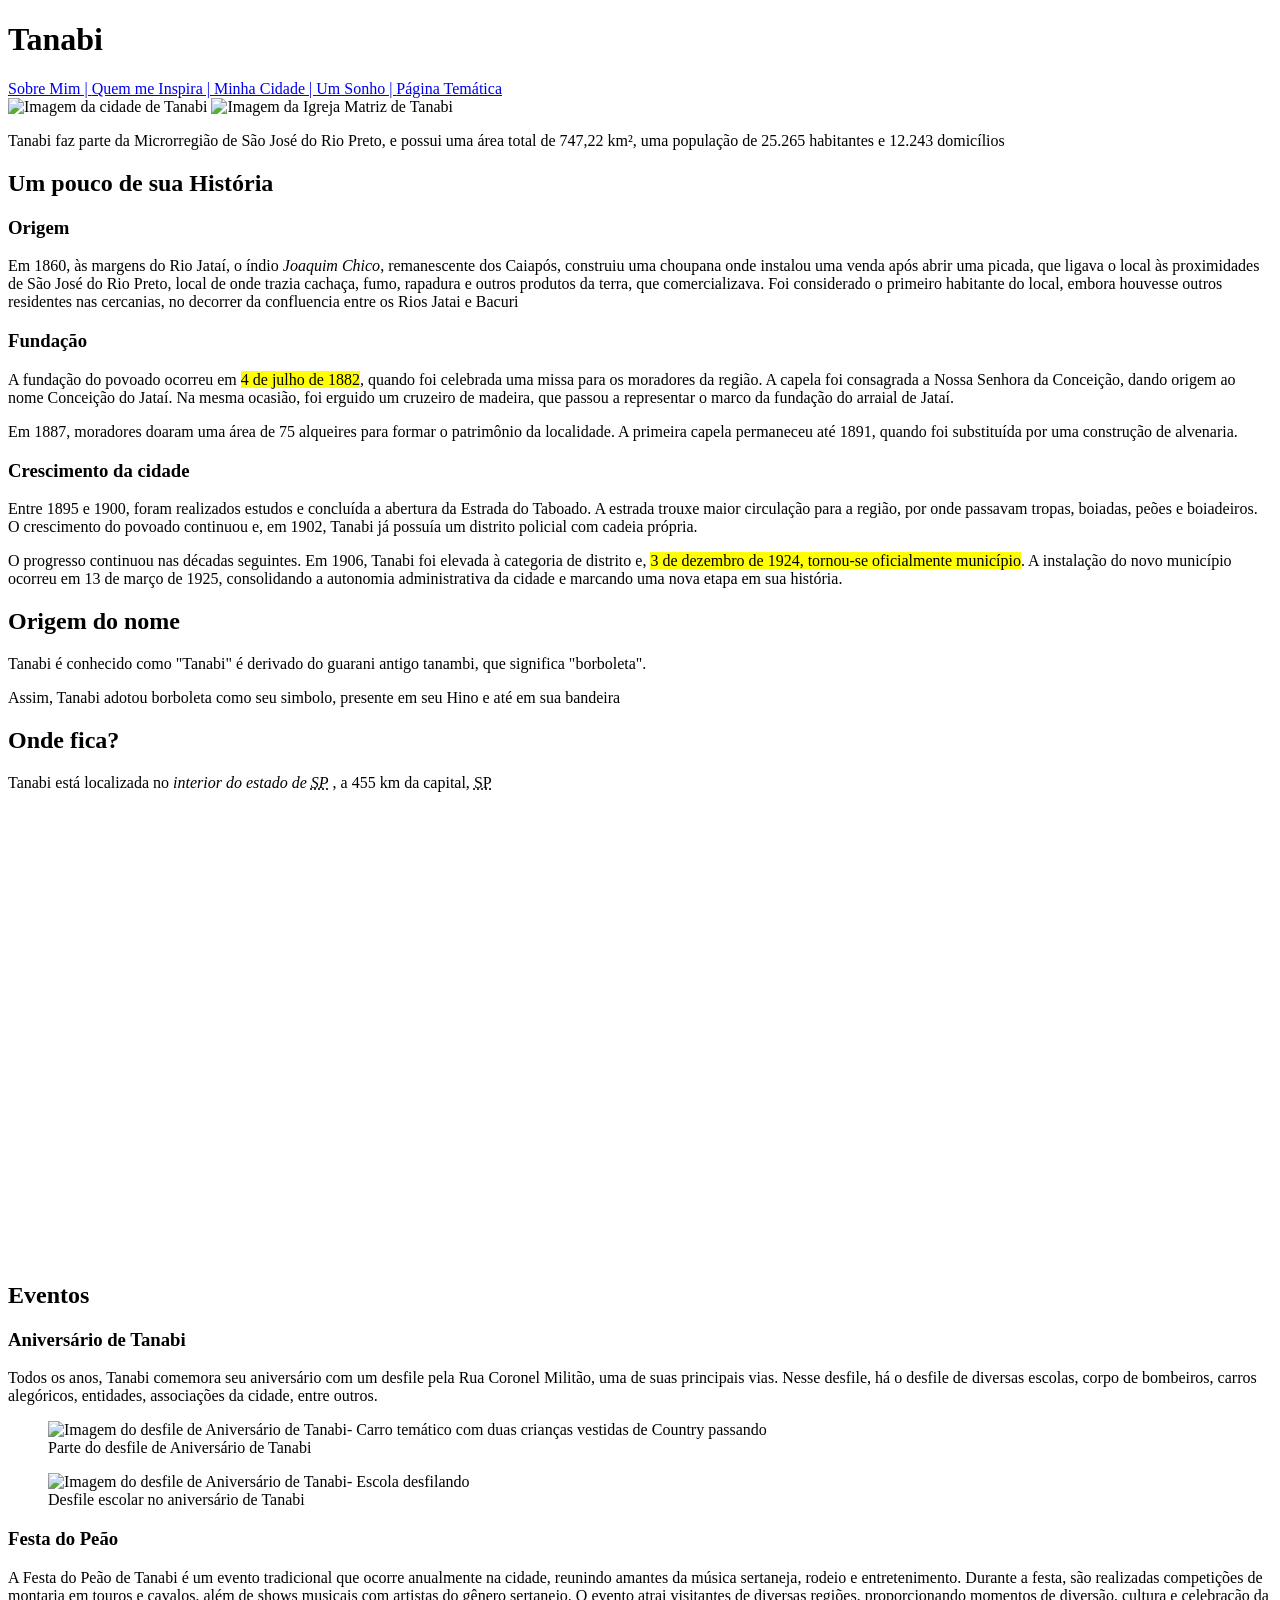
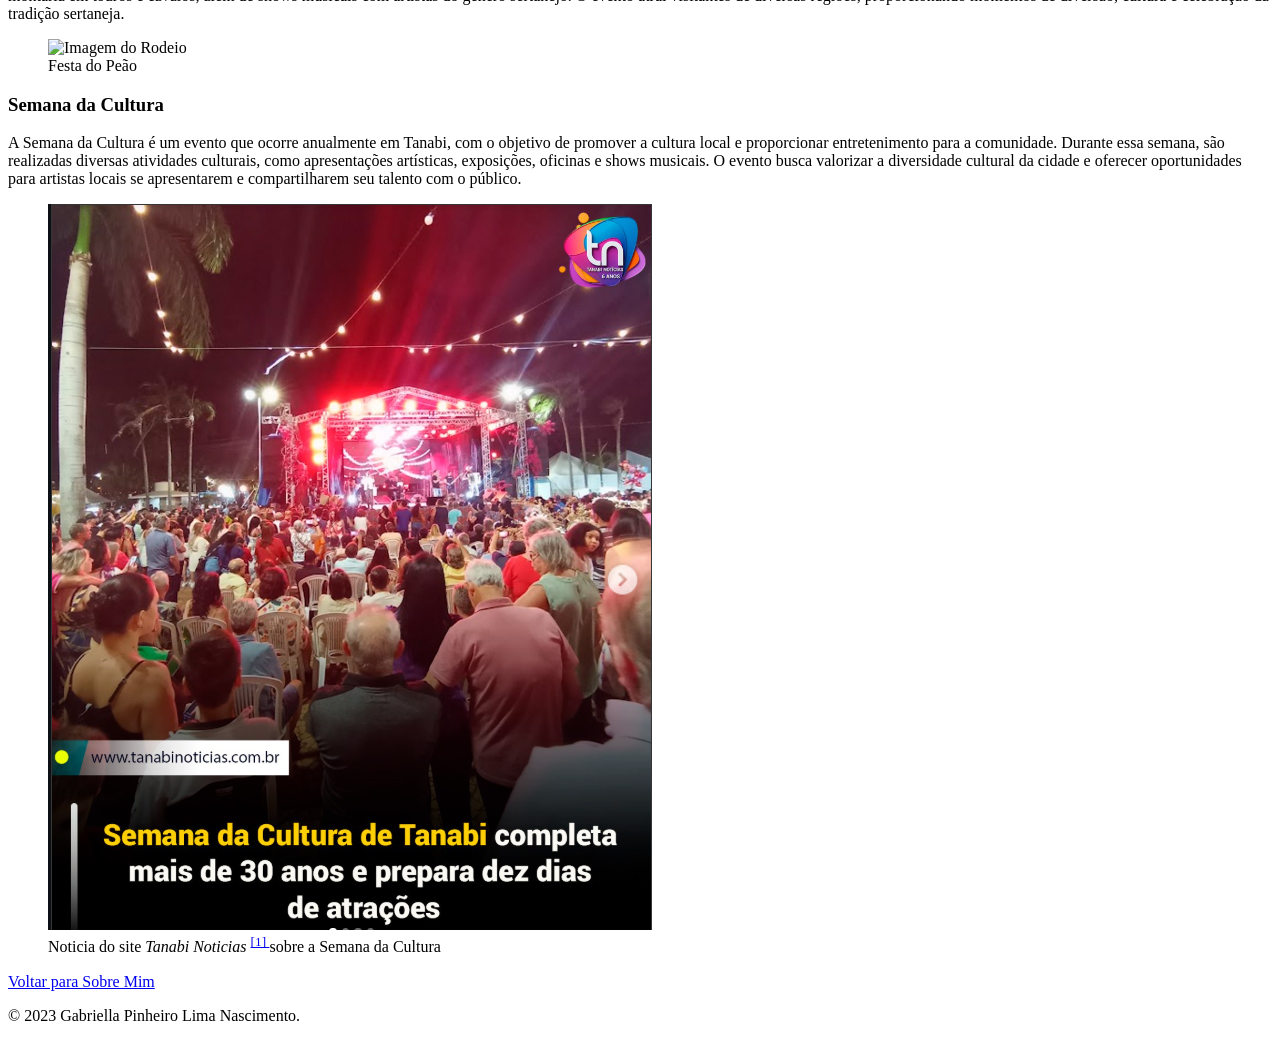
==== paginas/cidade.html @ 65282a19 "Add files via upload" ====
<!DOCTYPE html>
<html lang="pt-br">
<head>
    <meta charset="UTF-8">
    <meta name="viewport" content="width=device-width, initial-scale=1.0">
    <title>Minha Cidade</title>
</head>
<body>
    <h1>Tanabi </h1>

    <nav>
        <a href="../index.html">Sobre Mim | </a>
        <a href="inspiracao.html">Quem me Inspira | </a>
        <a href="cidade.html">Minha Cidade | </a>
        <a href="sonho.html">Um Sonho | </a>
        <a href="tematica.html">Página Temática</a>
    </nav>

    <main>
        <img src="https://blogger.googleusercontent.com/img/b/R29vZ2xl/AVvXsEh7H_vOGHCnEfV4a3PdIrWBJBKsIStg08JAYwBGZK7JaNdEf6ChHfDc2l0y6OcSIgYyztz3XWSdQv0Mt3jseem9WUR40U17dfFw6bg6hhTYK0Z79g_D7X1KAcjq_SrfV7kSN_QoL70GAAffxjBBx_pChVqww6JK5MeJ_FnBQVQYpddlFUl97tftM-JP2PUi/s984/21541.png" alt="Imagem da cidade de Tanabi">
        <img src="https://tse3.mm.bing.net/th/id/OIP.fwRnqY-rhiIuw1zDs7-UDwHaE8?r=0&rs=1&pid=ImgDetMain&o=7&rm=3" alt="Imagem da Igreja Matriz de Tanabi">
    <p>Tanabi faz parte da Microrregião de São José do Rio Preto, e possui uma área total de 747,22 km², uma população de 25.265 habitantes e 12.243 domicílios</p>

        <section>
            <h2>Um pouco de sua História</h2>
            <h3>Origem</h3>
            <p> Em 1860, às margens do Rio Jataí, o índio <em>Joaquim Chico</em>, remanescente dos Caiapós, construiu uma choupana onde instalou uma venda após abrir uma picada, que ligava o local às proximidades de São José do Rio Preto, local de onde trazia cachaça, fumo, rapadura e outros produtos da terra, que comercializava. Foi considerado o primeiro habitante do local, embora houvesse outros residentes nas cercanias, no decorrer da confluencia entre os Rios Jatai e Bacuri </p>
        </section>
        
        <section> 
            <h3> Fundação</h3>
            <p> A fundação do povoado ocorreu em <mark>4 de julho de 1882</mark>, quando foi celebrada uma missa para os moradores da região. A capela foi consagrada a Nossa Senhora da Conceição, dando origem ao nome Conceição do Jataí. Na mesma ocasião, foi erguido um cruzeiro de madeira, que passou a representar o marco da fundação do arraial de Jataí.</p>
            <p>Em 1887, moradores doaram uma área de 75 alqueires para formar o patrimônio da localidade. A primeira capela permaneceu até 1891, quando foi substituída por uma construção de alvenaria.</p>
            <h3>Crescimento da cidade</h3>
            <p> Entre 1895 e 1900, foram realizados estudos e concluída a abertura da Estrada do Taboado. A estrada trouxe maior circulação para a região, por onde passavam tropas, boiadas, peões e boiadeiros. O crescimento do povoado continuou e, em 1902, Tanabi já possuía um distrito policial com cadeia própria.</p>
            <p>O progresso continuou nas décadas seguintes. Em 1906, Tanabi foi elevada à categoria de distrito e, <mark>3 de dezembro de 1924, tornou-se oficialmente município</mark>. A instalação do novo município ocorreu em 13 de março de 1925, consolidando a autonomia administrativa da cidade e marcando uma nova etapa em sua história.</p>
        </section>     
        <section>   
            <h2> Origem do nome</h2>
            <p>Tanabi é conhecido como "Tanabi" é derivado do guarani antigo tanambi, que significa "borboleta".</p>
            <p>Assim, Tanabi adotou borboleta como seu simbolo, presente em seu Hino e até em sua bandeira </p>
        </section>

        <section>
            <h2>Onde fica?</h2>
            <p>Tanabi está localizada no <em>interior do estado de <abbr title="São Paulo">SP</abbr></em> , a 455 km da capital, <abbr title="São Paulo">SP</abbr></p>
            <iframe src="https://www.google.com/maps/embed?pb=!1m18!1m12!1m3!1d29872.543051487934!2d-49.65936079999999!3d-20.626089749999995!2m3!1f0!2f0!3f0!3m2!1i1024!2i768!4f13.1!3m3!1m2!1s0x94bd0cfd92e6597d%3A0x4852168b69833459!2sTanabi%2C%20SP%2C%2015170-000!5e0!3m2!1spt-BR!2sbr!4v1787258499695!5m2!1spt-BR!2sbr" width="600" height="450" style="border:0;" allowfullscreen="" loading="lazy" referrerpolicy="strict-origin-when-cross-origin"></iframe>
        </section>

        <section>
            <h2>Eventos</h2>
            <section>
                <h3>Aniversário de Tanabi</h3>
                <p>Todos os anos, Tanabi comemora seu aniversário com um desfile pela Rua Coronel Militão, uma de suas principais vias. Nesse desfile, há o desfile de diversas escolas, corpo de bombeiros, carros alegóricos, entidades, associações da cidade, entre outros.</p>
                <figure>
                    <img src="https://tse1.mm.bing.net/th/id/OIP.zvH-x3c0kQorQD5Y1UfVuAHaE7?r=0&rs=1&pid=ImgDetMain&o=7&rm=3" alt="Imagem do desfile de Aniversário de Tanabi- Carro temático com duas crianças vestidas de Country passando">
                    <figcaption>Parte do desfile de Aniversário de Tanabi</figcaption>
                </figure>
                <figure>
                    <img src="https://tse1.mm.bing.net/th/id/OIP.__C3ZQ_3X-u3ALGmPHPkZwHaE7?r=0&rs=1&pid=ImgDetMain&o=7&rm=3" alt="Imagem do desfile de Aniversário de Tanabi- Escola desfilando">
                    <figcaption>Desfile escolar no aniversário de Tanabi</figcaption>
                </figure>
            </section>
            <section>
                <h3>Festa do Peão</h3>
                <p> A Festa do Peão de Tanabi é um evento tradicional que ocorre anualmente na cidade, reunindo amantes da música sertaneja, rodeio e entretenimento. Durante a festa, são realizadas competições de montaria em touros e cavalos, além de shows musicais com artistas do gênero sertanejo. O evento atrai visitantes de diversas regiões, proporcionando momentos de diversão, cultura e celebração da tradição sertaneja.</p>
                <figure>
                    <img src="https://tse4.mm.bing.net/th/id/OIP.gubsveIz3sQZFsXCgFHa2QAAAA?r=0&rs=1&pid=ImgDetMain&o=7&rm=3" alt="Imagem do Rodeio">
                    <figcaption>Festa do Peão</figcaption>
                </figure>
            </section>
            <section>
                <h3>Semana da Cultura</h3>

                <p> A Semana da Cultura é um evento que ocorre anualmente em Tanabi, com o objetivo de promover a cultura local e proporcionar entretenimento para a comunidade. Durante essa semana, são realizadas diversas atividades culturais, como apresentações artísticas, exposições, oficinas e shows musicais. O evento busca valorizar a diversidade cultural da cidade e oferecer oportunidades para artistas locais se apresentarem e compartilharem seu talento com o público.</p>


                <figure>
                    <img src="../imagens/noticiaSemanaCultrural.png" alt="Imagem da Semana da Cultura de Tanabi">
                    <figcaption>Noticia do site <cite>Tanabi Noticias</cite> <sup> <a href="https://www.instagram.com/p/DcD1EExlB-T" target="_blank" rel="noopener noreferrer">[1] </a> </sup> sobre a Semana da Cultura</figcaption>
                    
                </figure>
            </section>
        </section>
            <p>
                <a href="../index.html">
                        Voltar para Sobre Mim
                </a>
            </p> 
    </main>

    <footer>
        <p>&copy; 2023 Gabriella Pinheiro Lima Nascimento.</p>
    </footer>

</body>
</html>
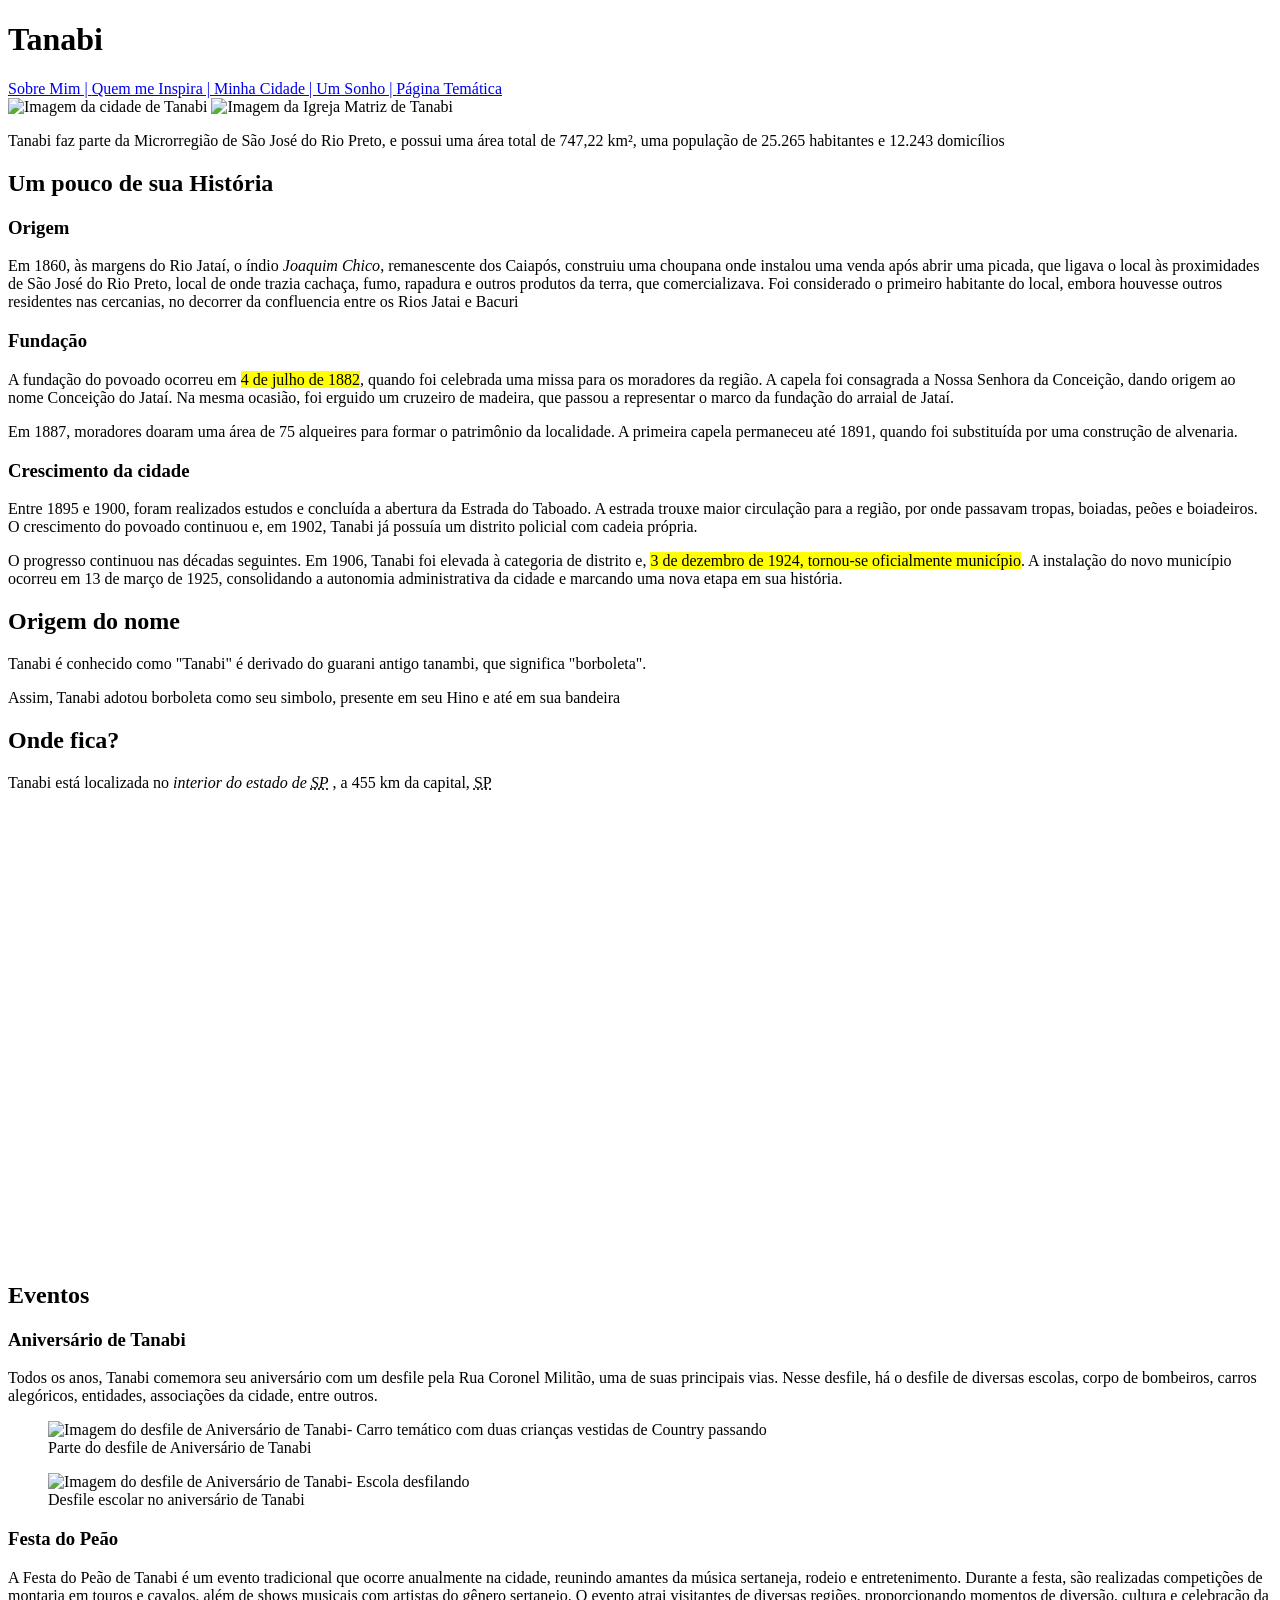
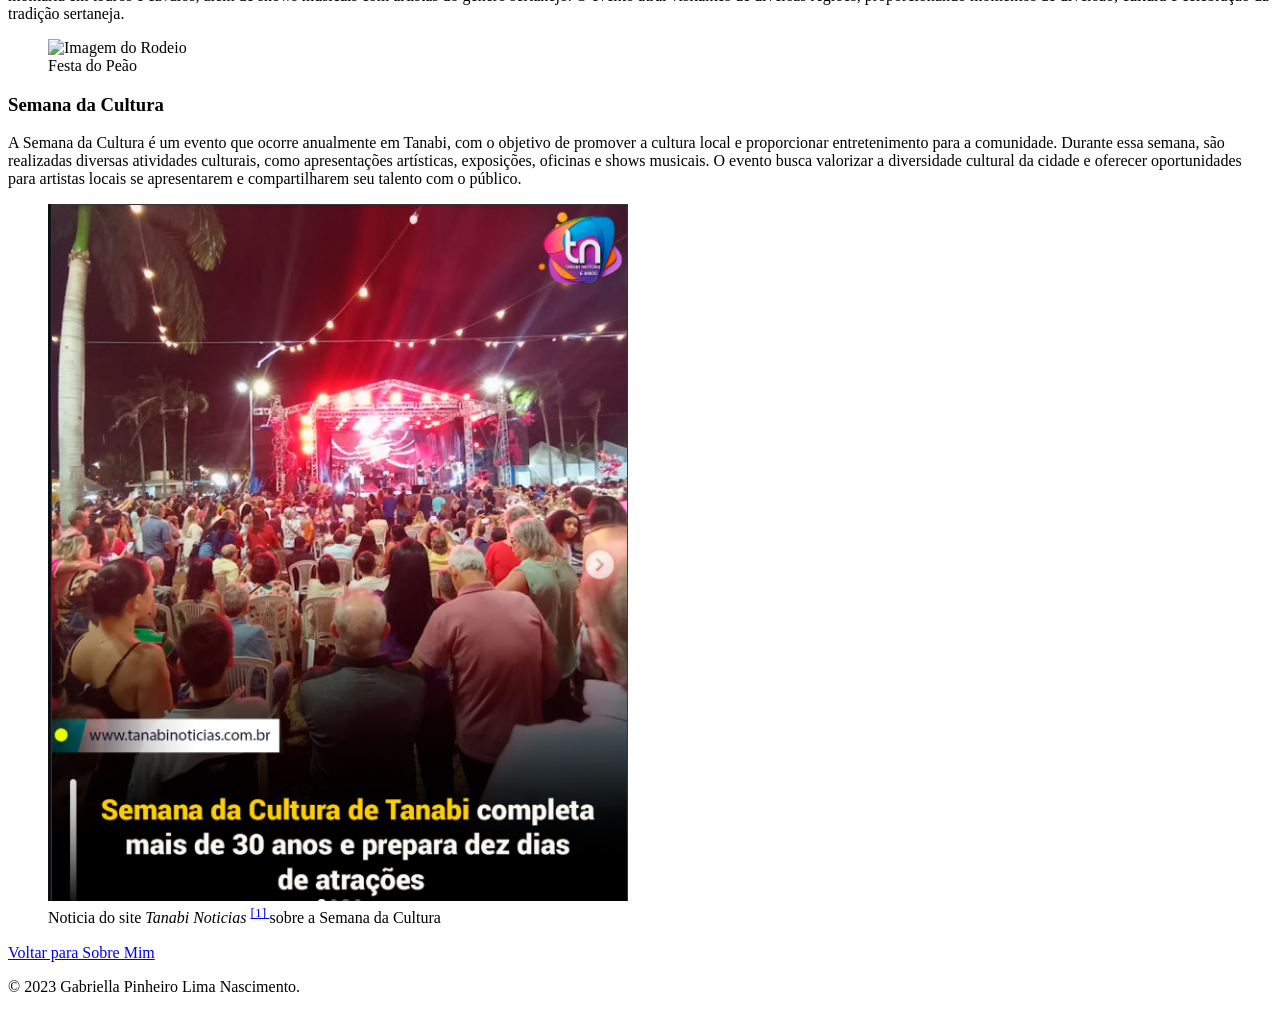
==== commit a5c61745: "Atualizar erros e padronizar tamanho de imagens Páginas atualizadas: inspiracao.html, sonho.html e t" ====
--- a/paginas/cidade.html
+++ b/paginas/cidade.html
@@ -17,8 +17,8 @@
     </nav>
 
     <main>
-        <img src="https://blogger.googleusercontent.com/img/b/R29vZ2xl/AVvXsEh7H_vOGHCnEfV4a3PdIrWBJBKsIStg08JAYwBGZK7JaNdEf6ChHfDc2l0y6OcSIgYyztz3XWSdQv0Mt3jseem9WUR40U17dfFw6bg6hhTYK0Z79g_D7X1KAcjq_SrfV7kSN_QoL70GAAffxjBBx_pChVqww6JK5MeJ_FnBQVQYpddlFUl97tftM-JP2PUi/s984/21541.png" alt="Imagem da cidade de Tanabi">
-        <img src="https://tse3.mm.bing.net/th/id/OIP.fwRnqY-rhiIuw1zDs7-UDwHaE8?r=0&rs=1&pid=ImgDetMain&o=7&rm=3" alt="Imagem da Igreja Matriz de Tanabi">
+        <img src="https://blogger.googleusercontent.com/img/b/R29vZ2xl/AVvXsEh7H_vOGHCnEfV4a3PdIrWBJBKsIStg08JAYwBGZK7JaNdEf6ChHfDc2l0y6OcSIgYyztz3XWSdQv0Mt3jseem9WUR40U17dfFw6bg6hhTYK0Z79g_D7X1KAcjq_SrfV7kSN_QoL70GAAffxjBBx_pChVqww6JK5MeJ_FnBQVQYpddlFUl97tftM-JP2PUi/s984/21541.png" alt="Imagem da cidade de Tanabi" width="580">
+        <img src="https://tse3.mm.bing.net/th/id/OIP.fwRnqY-rhiIuw1zDs7-UDwHaE8?r=0&rs=1&pid=ImgDetMain&o=7&rm=3" alt="Imagem da Igreja Matriz de Tanabi" width="580">
     <p>Tanabi faz parte da Microrregião de São José do Rio Preto, e possui uma área total de 747,22 km², uma população de 25.265 habitantes e 12.243 domicílios</p>
 
         <section>
@@ -53,11 +53,11 @@
                 <h3>Aniversário de Tanabi</h3>
                 <p>Todos os anos, Tanabi comemora seu aniversário com um desfile pela Rua Coronel Militão, uma de suas principais vias. Nesse desfile, há o desfile de diversas escolas, corpo de bombeiros, carros alegóricos, entidades, associações da cidade, entre outros.</p>
                 <figure>
-                    <img src="https://tse1.mm.bing.net/th/id/OIP.zvH-x3c0kQorQD5Y1UfVuAHaE7?r=0&rs=1&pid=ImgDetMain&o=7&rm=3" alt="Imagem do desfile de Aniversário de Tanabi- Carro temático com duas crianças vestidas de Country passando">
+                    <img src="https://tse1.mm.bing.net/th/id/OIP.zvH-x3c0kQorQD5Y1UfVuAHaE7?r=0&rs=1&pid=ImgDetMain&o=7&rm=3" alt="Imagem do desfile de Aniversário de Tanabi- Carro temático com duas crianças vestidas de Country passando" width="580">
                     <figcaption>Parte do desfile de Aniversário de Tanabi</figcaption>
                 </figure>
                 <figure>
-                    <img src="https://tse1.mm.bing.net/th/id/OIP.__C3ZQ_3X-u3ALGmPHPkZwHaE7?r=0&rs=1&pid=ImgDetMain&o=7&rm=3" alt="Imagem do desfile de Aniversário de Tanabi- Escola desfilando">
+                    <img src="https://tse1.mm.bing.net/th/id/OIP.__C3ZQ_3X-u3ALGmPHPkZwHaE7?r=0&rs=1&pid=ImgDetMain&o=7&rm=3" alt="Imagem do desfile de Aniversário de Tanabi- Escola desfilando" width="580">
                     <figcaption>Desfile escolar no aniversário de Tanabi</figcaption>
                 </figure>
             </section>
@@ -65,7 +65,7 @@
                 <h3>Festa do Peão</h3>
                 <p> A Festa do Peão de Tanabi é um evento tradicional que ocorre anualmente na cidade, reunindo amantes da música sertaneja, rodeio e entretenimento. Durante a festa, são realizadas competições de montaria em touros e cavalos, além de shows musicais com artistas do gênero sertanejo. O evento atrai visitantes de diversas regiões, proporcionando momentos de diversão, cultura e celebração da tradição sertaneja.</p>
                 <figure>
-                    <img src="https://tse4.mm.bing.net/th/id/OIP.gubsveIz3sQZFsXCgFHa2QAAAA?r=0&rs=1&pid=ImgDetMain&o=7&rm=3" alt="Imagem do Rodeio">
+                    <img src="https://tse4.mm.bing.net/th/id/OIP.gubsveIz3sQZFsXCgFHa2QAAAA?r=0&rs=1&pid=ImgDetMain&o=7&rm=3" alt="Imagem do Rodeio" width="580">
                     <figcaption>Festa do Peão</figcaption>
                 </figure>
             </section>
@@ -76,7 +76,7 @@
 
 
                 <figure>
-                    <img src="../imagens/noticiaSemanaCultrural.png" alt="Imagem da Semana da Cultura de Tanabi">
+                    <img src="../imagens/noticiaSemanaCultrural.png" alt="Imagem da Semana da Cultura de Tanabi" width="580">
                     <figcaption>Noticia do site <cite>Tanabi Noticias</cite> <sup> <a href="https://www.instagram.com/p/DcD1EExlB-T" target="_blank" rel="noopener noreferrer">[1] </a> </sup> sobre a Semana da Cultura</figcaption>
                     
                 </figure>
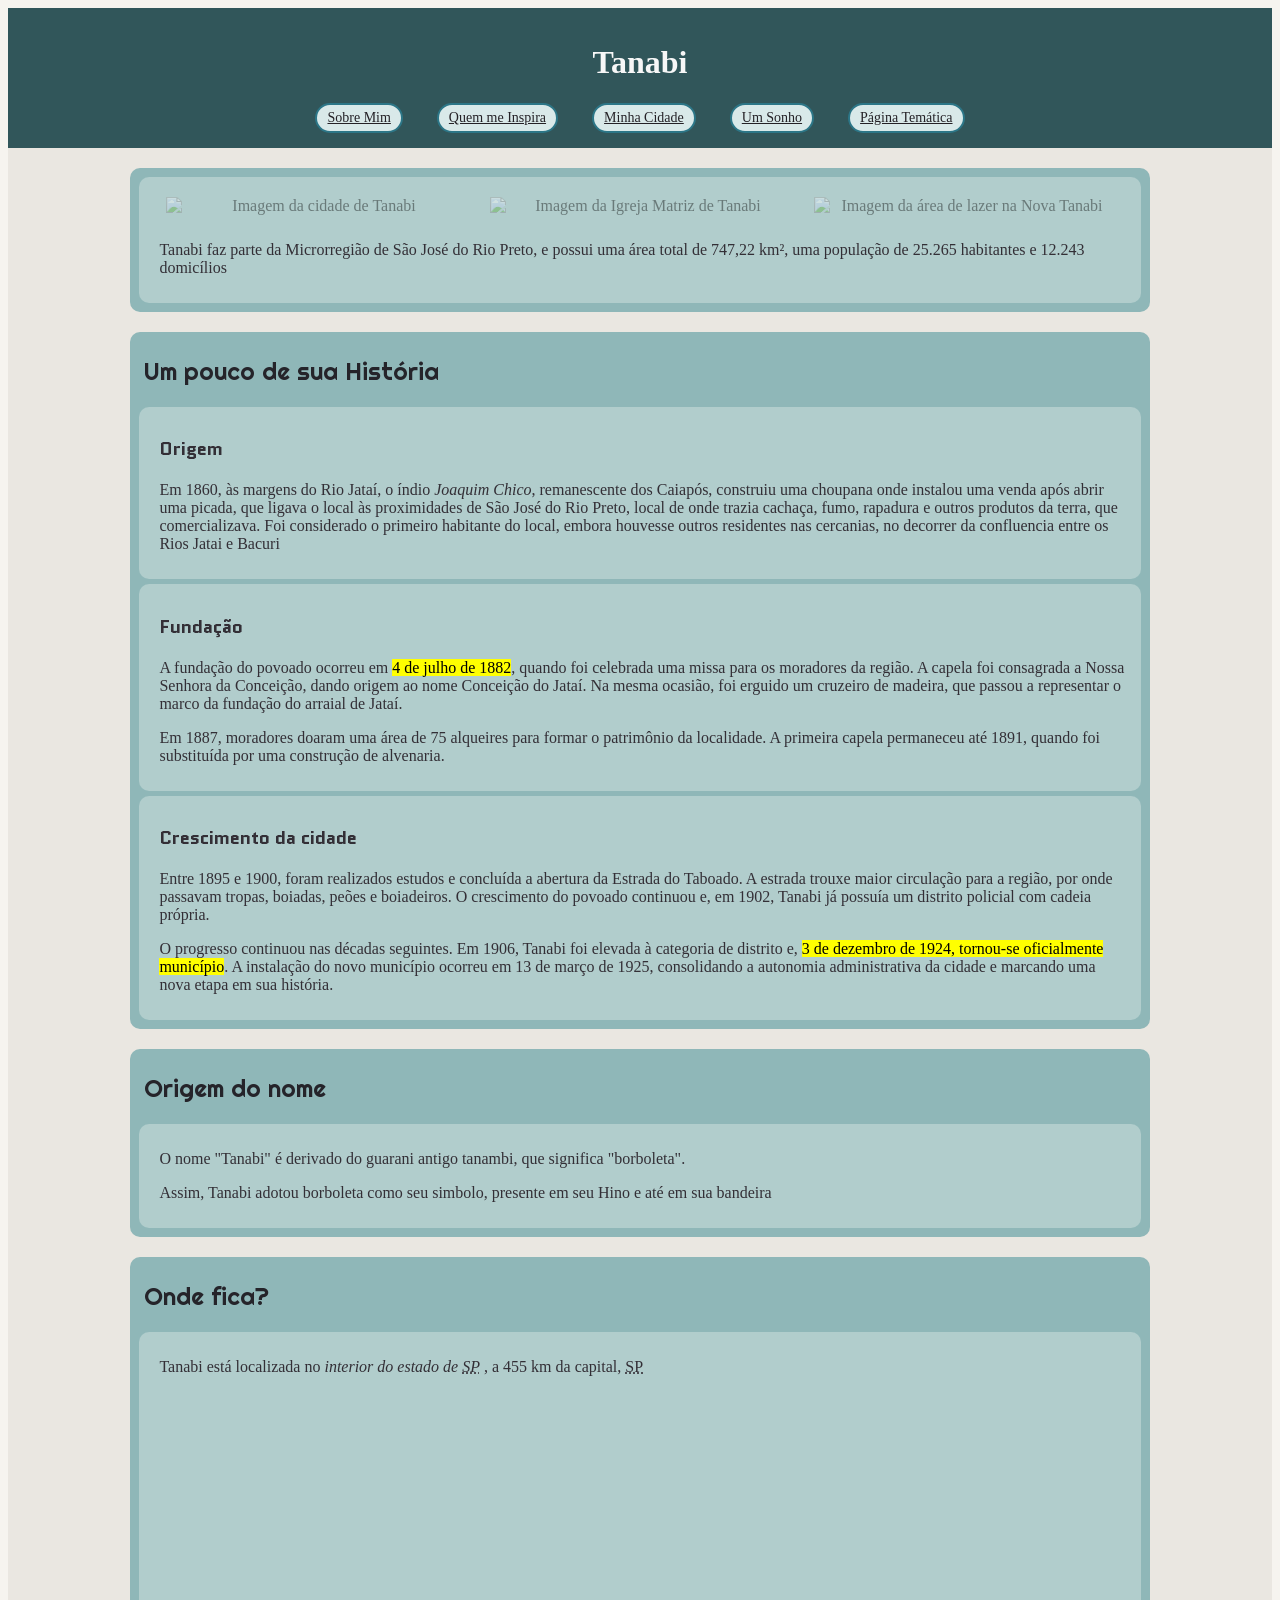
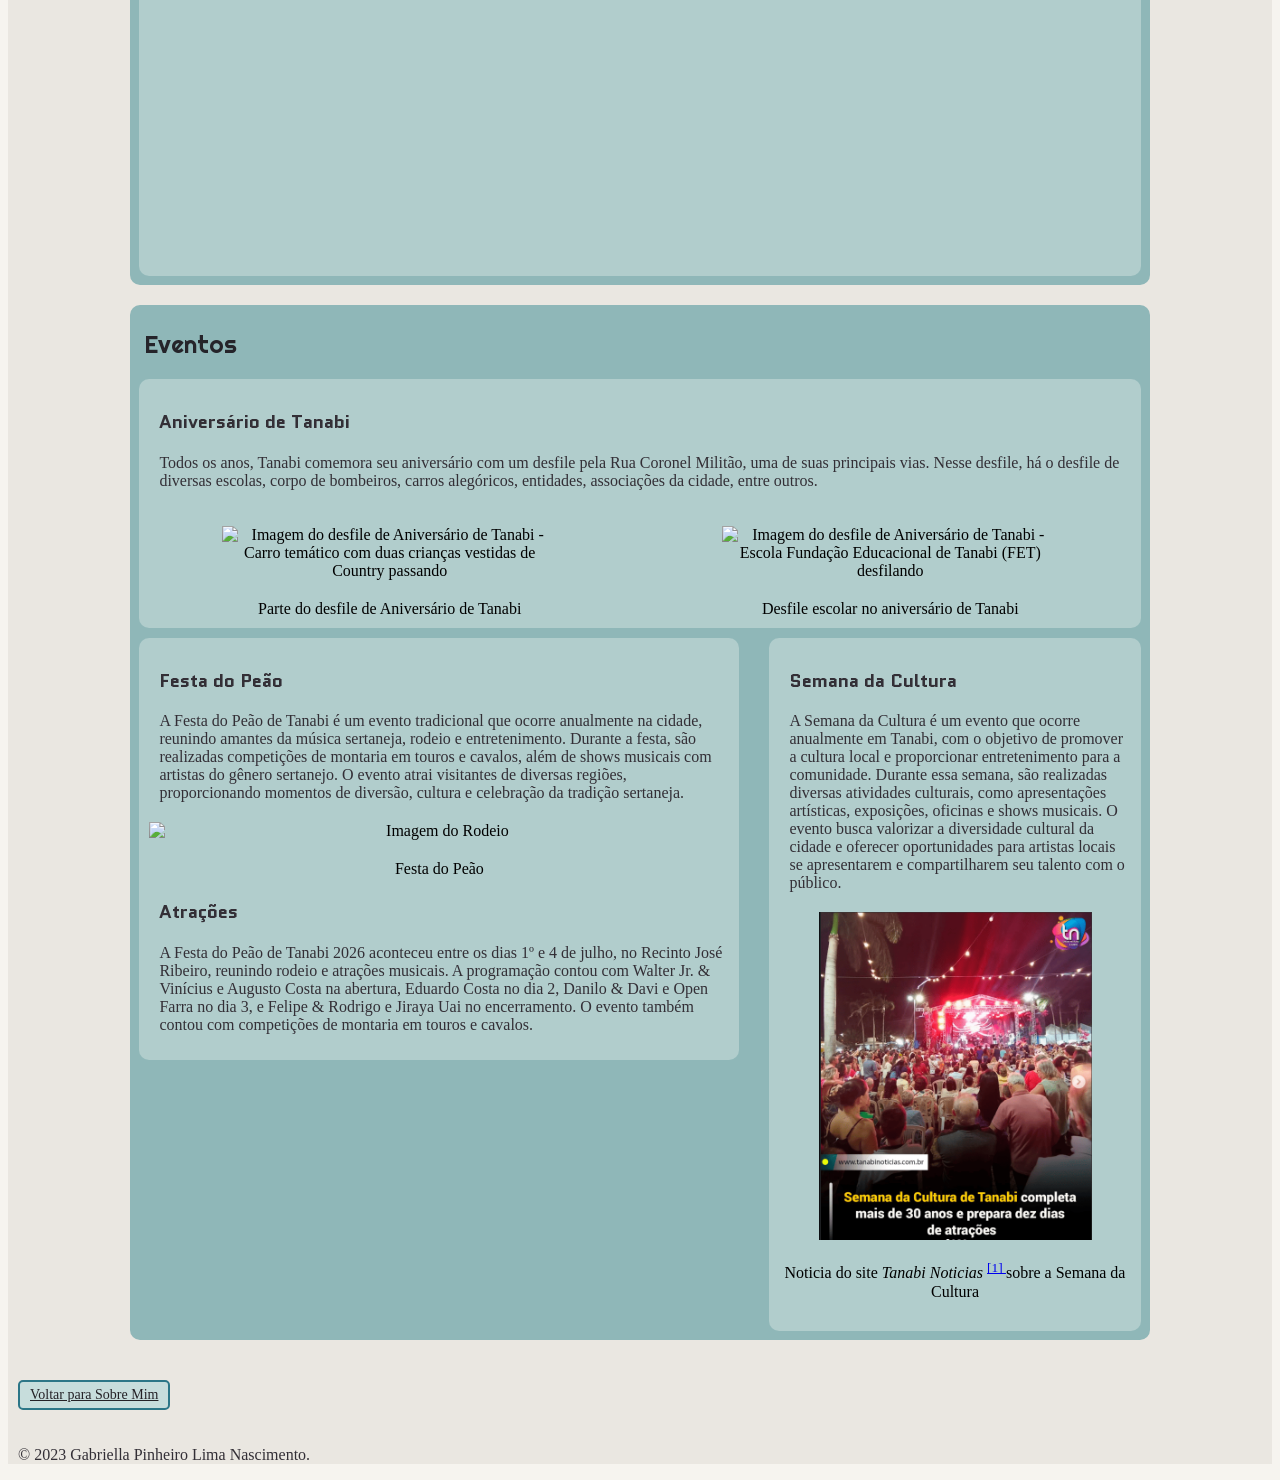
==== commit 7fcbfd6c: "feat: update project with CSS implementation" ====
--- a/paginas/cidade.html
+++ b/paginas/cidade.html
@@ -4,91 +4,149 @@
     <meta charset="UTF-8">
     <meta name="viewport" content="width=device-width, initial-scale=1.0">
     <title>Minha Cidade</title>
+    <link rel="stylesheet" href="../geral.css">
+    <link rel="stylesheet" href="cidade.css">
 </head>
 <body>
+    <header>
     <h1>Tanabi </h1>
+        <div class = "barraNav">
+            <nav class = "navegacao">
+                <a href="../index.html" class="botao">Sobre Mim  </a>
+                <a href="inspiracao.html" class="botao">Quem me Inspira  </a>
+                <a href="cidade.html" class="botao">Minha Cidade  </a>
+                <a href="sonho.html" class="botao">Um Sonho  </a>
+                <a href="tematica.html" class="botao">Página Temática</a>
+            </nav>
+        </div>
+    </header>
+    <main>
+        <div class="bloco">
+                <div class="subBloco">
+                    <div class="subBlocoImgLadoCidade">
+                        <figure><img src="https://rmriopreto.com.br/wp-content/uploads/2025/04/NR-64.jpg" alt="Imagem da cidade de Tanabi" width="470" class ="fotosTanabi" ></figure>
+                        <figure><img src="https://tse3.mm.bing.net/th/id/OIP.fwRnqY-rhiIuw1zDs7-UDwHaE8?r=0&rs=1&pid=ImgDetMain&o=7&rm=3" alt="Imagem da Igreja Matriz de Tanabi" width="470" class ="fotosTanabi"></figure>
+                        <figure><img src="https://rmriopreto.com.br/wp-content/uploads/2025/04/Tanabi-50.jpg" alt="Imagem da área de lazer na Nova Tanabi" width="470" class ="fotosTanabi"></figure>
+                    </div>
+                    <p>Tanabi faz parte da Microrregião de São José do Rio Preto, e possui uma área total de 747,22 km², uma população de 25.265 habitantes e 12.243 domicílios</p>
+                </div>
+        </div>
 
-    <nav>
-        <a href="../index.html">Sobre Mim | </a>
-        <a href="inspiracao.html">Quem me Inspira | </a>
-        <a href="cidade.html">Minha Cidade | </a>
-        <a href="sonho.html">Um Sonho | </a>
-        <a href="tematica.html">Página Temática</a>
-    </nav>
+        <div class="bloco">
+            <section>
+                <h2>Um pouco de sua História</h2>
+                <div class="subBloco">
+                    <h3>Origem</h3>
+                        <p> Em 1860, às margens do Rio Jataí, o índio <em>Joaquim Chico</em>, remanescente dos Caiapós, construiu uma choupana onde instalou uma venda após abrir uma picada, que ligava o local às proximidades de São José do Rio Preto, local de onde trazia cachaça, fumo, rapadura e outros produtos da terra, que comercializava. Foi considerado o primeiro habitante do local, embora houvesse outros residentes nas cercanias, no decorrer da confluencia entre os Rios Jatai e Bacuri </p>
+                </div>
+                <div class="subBloco">
+                    <h3> Fundação</h3>
+                        <p> A fundação do povoado ocorreu em <mark>4 de julho de 1882</mark>, quando foi celebrada uma missa para os moradores da região. A capela foi consagrada a Nossa Senhora da Conceição, dando origem ao nome Conceição do Jataí. Na mesma ocasião, foi erguido um cruzeiro de madeira, que passou a representar o marco da fundação do arraial de Jataí.</p>
+                        <p>Em 1887, moradores doaram uma área de 75 alqueires para formar o patrimônio da localidade. A primeira capela permaneceu até 1891, quando foi substituída por uma construção de alvenaria.</p>
+                </div>
+                <div class="subBloco">
+                    <h3>Crescimento da cidade</h3>
+                        <p> Entre 1895 e 1900, foram realizados estudos e concluída a abertura da Estrada do Taboado. A estrada trouxe maior circulação para a região, por onde passavam tropas, boiadas, peões e boiadeiros. O crescimento do povoado continuou e, em 1902, Tanabi já possuía um distrito policial com cadeia própria.</p>
+                        <p>O progresso continuou nas décadas seguintes. Em 1906, Tanabi foi elevada à categoria de distrito e, <mark>3 de dezembro de 1924, tornou-se oficialmente município</mark>. A instalação do novo município ocorreu em 13 de março de 1925, consolidando a autonomia administrativa da cidade e marcando uma nova etapa em sua história.</p>
+                </div>
+            </section>   
+        </div>
 
-    <main>
-        <img src="https://blogger.googleusercontent.com/img/b/R29vZ2xl/AVvXsEh7H_vOGHCnEfV4a3PdIrWBJBKsIStg08JAYwBGZK7JaNdEf6ChHfDc2l0y6OcSIgYyztz3XWSdQv0Mt3jseem9WUR40U17dfFw6bg6hhTYK0Z79g_D7X1KAcjq_SrfV7kSN_QoL70GAAffxjBBx_pChVqww6JK5MeJ_FnBQVQYpddlFUl97tftM-JP2PUi/s984/21541.png" alt="Imagem da cidade de Tanabi" width="580">
-        <img src="https://tse3.mm.bing.net/th/id/OIP.fwRnqY-rhiIuw1zDs7-UDwHaE8?r=0&rs=1&pid=ImgDetMain&o=7&rm=3" alt="Imagem da Igreja Matriz de Tanabi" width="580">
-    <p>Tanabi faz parte da Microrregião de São José do Rio Preto, e possui uma área total de 747,22 km², uma população de 25.265 habitantes e 12.243 domicílios</p>
+        <div class="bloco">
+            <section>   
+                <h2>Origem do nome</h2>
+                <div class="subBloco">
+                <p>O nome "Tanabi" é derivado do guarani antigo tanambi, que significa "borboleta".</p>
+                <p>Assim, Tanabi adotou borboleta como seu simbolo, presente em seu Hino e até em sua bandeira </p>
+                </div>
+            </section>
+        </div>
+        <div class="bloco">
+            <section>
+                <h2>Onde fica?</h2>
+                <div class="subBloco">
+                    <p>Tanabi está localizada no <em>interior do estado de <abbr title="São Paulo">SP</abbr></em> , a 455 km da capital, <abbr title="São Paulo">SP</abbr></p>
+                    <iframe src="https://www.google.com/maps/embed?pb=!1m18!1m12!1m3!1d29872.543051487934!2d-49.65936079999999!3d-20.626089749999995!2m3!1f0!2f0!3f0!3m2!1i1024!2i768!4f13.1!3m3!1m2!1s0x94bd0cfd92e6597d%3A0x4852168b69833459!2sTanabi%2C%20SP%2C%2015170-000!5e0!3m2!1spt-BR!2sbr!4v1787258499695!5m2!1spt-BR!2sbr" width="85%" height="450" style="border:0;" allowfullscreen="" loading="lazy" referrerpolicy="strict-origin-when-cross-origin"></iframe>
+                </div>
+            </section>
+        </div>
 
-        <section>
-            <h2>Um pouco de sua História</h2>
-            <h3>Origem</h3>
-            <p> Em 1860, às margens do Rio Jataí, o índio <em>Joaquim Chico</em>, remanescente dos Caiapós, construiu uma choupana onde instalou uma venda após abrir uma picada, que ligava o local às proximidades de São José do Rio Preto, local de onde trazia cachaça, fumo, rapadura e outros produtos da terra, que comercializava. Foi considerado o primeiro habitante do local, embora houvesse outros residentes nas cercanias, no decorrer da confluencia entre os Rios Jatai e Bacuri </p>
-        </section>
-        
-        <section> 
-            <h3> Fundação</h3>
-            <p> A fundação do povoado ocorreu em <mark>4 de julho de 1882</mark>, quando foi celebrada uma missa para os moradores da região. A capela foi consagrada a Nossa Senhora da Conceição, dando origem ao nome Conceição do Jataí. Na mesma ocasião, foi erguido um cruzeiro de madeira, que passou a representar o marco da fundação do arraial de Jataí.</p>
-            <p>Em 1887, moradores doaram uma área de 75 alqueires para formar o patrimônio da localidade. A primeira capela permaneceu até 1891, quando foi substituída por uma construção de alvenaria.</p>
-            <h3>Crescimento da cidade</h3>
-            <p> Entre 1895 e 1900, foram realizados estudos e concluída a abertura da Estrada do Taboado. A estrada trouxe maior circulação para a região, por onde passavam tropas, boiadas, peões e boiadeiros. O crescimento do povoado continuou e, em 1902, Tanabi já possuía um distrito policial com cadeia própria.</p>
-            <p>O progresso continuou nas décadas seguintes. Em 1906, Tanabi foi elevada à categoria de distrito e, <mark>3 de dezembro de 1924, tornou-se oficialmente município</mark>. A instalação do novo município ocorreu em 13 de março de 1925, consolidando a autonomia administrativa da cidade e marcando uma nova etapa em sua história.</p>
-        </section>     
-        <section>   
-            <h2> Origem do nome</h2>
-            <p>Tanabi é conhecido como "Tanabi" é derivado do guarani antigo tanambi, que significa "borboleta".</p>
-            <p>Assim, Tanabi adotou borboleta como seu simbolo, presente em seu Hino e até em sua bandeira </p>
-        </section>
+        <div class="bloco">
+            <section>
+                <h2>Eventos</h2>
+                <section>
+                    <div class="subBloco">
+                        <h3>Aniversário de Tanabi</h3>
 
-        <section>
-            <h2>Onde fica?</h2>
-            <p>Tanabi está localizada no <em>interior do estado de <abbr title="São Paulo">SP</abbr></em> , a 455 km da capital, <abbr title="São Paulo">SP</abbr></p>
-            <iframe src="https://www.google.com/maps/embed?pb=!1m18!1m12!1m3!1d29872.543051487934!2d-49.65936079999999!3d-20.626089749999995!2m3!1f0!2f0!3f0!3m2!1i1024!2i768!4f13.1!3m3!1m2!1s0x94bd0cfd92e6597d%3A0x4852168b69833459!2sTanabi%2C%20SP%2C%2015170-000!5e0!3m2!1spt-BR!2sbr!4v1787258499695!5m2!1spt-BR!2sbr" width="600" height="450" style="border:0;" allowfullscreen="" loading="lazy" referrerpolicy="strict-origin-when-cross-origin"></iframe>
-        </section>
+                        <p>
+                            Todos os anos, Tanabi comemora seu aniversário com um desfile
+                            pela Rua Coronel Militão, uma de suas principais vias. Nesse
+                            desfile, há o desfile de diversas escolas, corpo de bombeiros,
+                            carros alegóricos, entidades, associações da cidade, entre outros.
+                        </p>
 
-        <section>
-            <h2>Eventos</h2>
-            <section>
-                <h3>Aniversário de Tanabi</h3>
-                <p>Todos os anos, Tanabi comemora seu aniversário com um desfile pela Rua Coronel Militão, uma de suas principais vias. Nesse desfile, há o desfile de diversas escolas, corpo de bombeiros, carros alegóricos, entidades, associações da cidade, entre outros.</p>
-                <figure>
-                    <img src="https://tse1.mm.bing.net/th/id/OIP.zvH-x3c0kQorQD5Y1UfVuAHaE7?r=0&rs=1&pid=ImgDetMain&o=7&rm=3" alt="Imagem do desfile de Aniversário de Tanabi- Carro temático com duas crianças vestidas de Country passando" width="580">
-                    <figcaption>Parte do desfile de Aniversário de Tanabi</figcaption>
-                </figure>
-                <figure>
-                    <img src="https://tse1.mm.bing.net/th/id/OIP.__C3ZQ_3X-u3ALGmPHPkZwHaE7?r=0&rs=1&pid=ImgDetMain&o=7&rm=3" alt="Imagem do desfile de Aniversário de Tanabi- Escola desfilando" width="580">
-                    <figcaption>Desfile escolar no aniversário de Tanabi</figcaption>
-                </figure>
-            </section>
-            <section>
-                <h3>Festa do Peão</h3>
-                <p> A Festa do Peão de Tanabi é um evento tradicional que ocorre anualmente na cidade, reunindo amantes da música sertaneja, rodeio e entretenimento. Durante a festa, são realizadas competições de montaria em touros e cavalos, além de shows musicais com artistas do gênero sertanejo. O evento atrai visitantes de diversas regiões, proporcionando momentos de diversão, cultura e celebração da tradição sertaneja.</p>
-                <figure>
-                    <img src="https://tse4.mm.bing.net/th/id/OIP.gubsveIz3sQZFsXCgFHa2QAAAA?r=0&rs=1&pid=ImgDetMain&o=7&rm=3" alt="Imagem do Rodeio" width="580">
-                    <figcaption>Festa do Peão</figcaption>
-                </figure>
-            </section>
-            <section>
-                <h3>Semana da Cultura</h3>
+                        <div class="fotosAniversario">
 
-                <p> A Semana da Cultura é um evento que ocorre anualmente em Tanabi, com o objetivo de promover a cultura local e proporcionar entretenimento para a comunidade. Durante essa semana, são realizadas diversas atividades culturais, como apresentações artísticas, exposições, oficinas e shows musicais. O evento busca valorizar a diversidade cultural da cidade e oferecer oportunidades para artistas locais se apresentarem e compartilharem seu talento com o público.</p>
+                            <figure>
+                                <img src="https://tse1.mm.bing.net/th/id/OIP.zvH-x3c0kQorQD5Y1UfVuAHaE7?r=0&rs=1&pid=ImgDetMain&o=7&rm=3"
+                                    alt="Imagem do desfile de Aniversário de Tanabi - Carro temático com duas crianças vestidas de Country passando"
+                                    class="imgAniversarioTanabi">
+                                <figcaption>
+                                    Parte do desfile de Aniversário de Tanabi
+                                </figcaption>
+                            </figure>
+
+                            <figure>
+                                <img src="https://tse1.mm.bing.net/th/id/OIP.__C3ZQ_3X-u3ALGmPHPkZwHaE7?r=0&rs=1&pid=ImgDetMain&o=7&rm=3"
+                                    alt="Imagem do desfile de Aniversário de Tanabi - Escola Fundação Educacional de Tanabi (FET) desfilando"
+                                    class="imgAniversarioTanabi">
+                                <figcaption>
+                                    Desfile escolar no aniversário de Tanabi
+                                </figcaption>
+                            </figure>
+
+                        </div>
+                    </div>
+                </section>
+
+                <div class="subBlocoLado">
+                    <section>
+                        <div class="subBloco">
+                            <h3>Festa do Peão</h3>
+                            <p> A Festa do Peão de Tanabi é um evento tradicional que ocorre anualmente na cidade, reunindo amantes da música sertaneja, rodeio e entretenimento. Durante a festa, são realizadas competições de montaria em touros e cavalos, além de shows musicais com artistas do gênero sertanejo. O evento atrai visitantes de diversas regiões, proporcionando momentos de diversão, cultura e celebração da tradição sertaneja.</p>
+                            <figure>
+                                <img src="https://tse4.mm.bing.net/th/id/OIP.gubsveIz3sQZFsXCgFHa2QAAAA?r=0&rs=1&pid=ImgDetMain&o=7&rm=3" alt="Imagem do Rodeio" width="580">
+                                <figcaption>Festa do Peão</figcaption>
+                            </figure>
+
+                            <h3>Atrações</h3>
+                            <p>A Festa do Peão de Tanabi 2026 aconteceu entre os dias 1º e 4 de julho, no Recinto José Ribeiro, reunindo rodeio e atrações musicais. A programação contou com Walter Jr. & Vinícius e Augusto Costa na abertura, Eduardo Costa no dia 2, Danilo & Davi e Open Farra no dia 3, e Felipe & Rodrigo e Jiraya Uai no encerramento. O evento também contou com competições de montaria em touros e cavalos.</p>
 
 
-                <figure>
-                    <img src="../imagens/noticiaSemanaCultrural.png" alt="Imagem da Semana da Cultura de Tanabi" width="580">
-                    <figcaption>Noticia do site <cite>Tanabi Noticias</cite> <sup> <a href="https://www.instagram.com/p/DcD1EExlB-T" target="_blank" rel="noopener noreferrer">[1] </a> </sup> sobre a Semana da Cultura</figcaption>
-                    
-                </figure>
+                        </div>
+                    </section>
+                    <section>
+                        <div class="subBloco">
+                            <h3>Semana da Cultura</h3>
+                            <p> A Semana da Cultura é um evento que ocorre anualmente em Tanabi, com o objetivo de promover a cultura local e proporcionar entretenimento para a comunidade. Durante essa semana, são realizadas diversas atividades culturais, como apresentações artísticas, exposições, oficinas e shows musicais. O evento busca valorizar a diversidade cultural da cidade e oferecer oportunidades para artistas locais se apresentarem e compartilharem seu talento com o público.</p>
+
+                            <figure>
+                                <img src="../imagens/noticiaSemanaCultrural.png" alt="Imagem da Semana da Cultura de Tanabi" width="273">
+                                <figcaption>Noticia do site <cite>Tanabi Noticias</cite> <sup> <a href="https://www.instagram.com/p/DcD1EExlB-T" target="_blank" rel="noopener noreferrer">[1] </a> </sup> sobre a Semana da Cultura</figcaption>
+                            </figure>
+                        </div>
+                    </section>
+                </div>
             </section>
+        </div>
+
         </section>
             <p>
-                <a href="../index.html">
+                <a href="../index.html" class="botaoVoltar">
                         Voltar para Sobre Mim
                 </a>
             </p> 
     </main>
-
     <footer>
         <p>&copy; 2023 Gabriella Pinheiro Lima Nascimento.</p>
     </footer>
--- a/geral.css
+++ b/geral.css
@@ -0,0 +1,112 @@
+@import url('https://fonts.googleapis.com/css2?family=Ephesis&family=Quantico:ital,wght@0,400;0,700;1,400;1,700&display=swap');
+@import url('https://fonts.googleapis.com/css2?family=Ephesis&family=Original+Surfer&family=Quantico:ital,wght@0,400;0,700;1,400;1,700&family=Righteous&display=swap');
+html{
+    background-color: #F6F4EF;  
+}
+
+body{
+    background-color: #EAE7E1;
+}
+
+h1{
+    color:#f7f7f7;
+}
+
+h2{
+    color: #25242A;
+    margin-left: 10px;
+    font-family: "Righteous", sans-serif;
+    font-weight: 400;
+    font-style: normal;
+
+
+}
+
+h3{
+    color: #332f36;
+    margin-left: 10px;
+    font-family: "Quantico", sans-serif;
+    font-weight: 700;
+    font-style: normal;
+}
+
+p,li{
+    color: #332f36;
+    margin-left: 10px;
+}
+
+header {
+    background-color: #31565A;
+    text-align: center;
+    padding: 15px;
+
+}
+
+
+.navegacao nav {
+    display: flex;
+    gap: 10px;
+    padding: 10px 15px;
+    align-items: center;
+    margin-left: auto;
+    margin-right: auto;
+    
+}
+
+.botao {
+    display: inline-block;
+    padding: 5px 10px;
+    border-radius: 20px;
+    background-color: #d9e9e9;
+    font-size: 14px;
+    color: #242126;
+    margin: 0 15px;
+    border: 2px solid hsl(191, 51%, 35%)
+}
+
+.botao:hover {
+    background-color: #f6f4e0;
+    color: #243F42;
+    border: 2px solid hsl(60, 13%, 72%)
+}
+
+
+.bloco {
+    margin-top: 30px;
+    background-color: #8FB7B8;
+    border-radius: 10px;
+    padding: 4px 4px 4px 4px;
+    width: 80%;
+    margin: 20px auto;
+}
+
+.subBloco {
+    background-color: #B1CDCC;
+    border-radius: 10px;
+    padding: 10px;
+    margin-bottom: 5px;
+    margin-left: 5px;
+    margin-right: 5px;
+    margin-top: 5px;
+}
+
+
+.botaoVoltar {
+    display: inline-block;
+    padding: 5px 10px;
+    border-radius: 5px;
+    background-color:  #c7dddc;
+    font-size: 14px;
+    color: #242126;
+    border: 2px solid hsl(191, 51%, 35%);
+    margin-left: 10px;
+    margin: 20px auto;
+
+    
+}
+
+.botaoVoltar:hover {
+    background-color: #f6f4e0;
+    color: #243F42;
+    border: 2px solid hsl(60, 13%, 72%);
+}
--- a/paginas/cidade.css
+++ b/paginas/cidade.css
@@ -0,0 +1,89 @@
+.fotosTanabi:hover{
+    opacity: 1.0;
+    outline: 4px solid #31565A;
+}
+
+.fotosTanabi{
+    opacity: 0.4;
+}
+
+.subBlocoAniversarioTanabi{
+    background-color: #B1CDCC;
+    border-radius: 10px;
+    width: 80vw;
+    height: 80vh;
+    padding: 20px;
+}
+
+.subBlocoLado{
+    display: flex;
+    gap: 20px;
+}
+
+.subBlocoLado section{
+    flex: 1;
+}
+
+
+.subBlocoLado img {
+    height: auto;
+    display: block;
+}
+
+figure img {
+    text-align: center;
+    margin: 20px auto;
+}
+
+.subBlocoLado figure {
+    text-align: center;
+    margin: 20px auto;
+}
+
+.fotosAniversario {
+    display: flex;
+    gap: 20px;
+}
+
+.fotosAniversario figure {
+    flex: 1;
+    margin: 0;
+}
+
+.imgAniversarioTanabi {
+    width: 470px;
+    height: auto;
+}
+
+.fotosAniversario figcaption {
+    text-align: center;
+    margin-top: 8px;
+}
+
+.fotosAniversario img{
+    width: 70%;
+    height: auto;
+    display: block;
+}
+
+iframe {
+    display: block;
+    margin: 20px auto;
+}
+
+.subBlocoImgLadoCidade {
+    text-align: center;
+}
+
+.subBlocoImgLadoCidade figure {
+    display: inline-block;
+    vertical-align: top;
+    margin: 10px;
+}
+
+.subBlocoImgLadoCidade img {
+    width: 300px;
+    height: auto;
+    display: block;
+    margin: 0 auto;
+}
